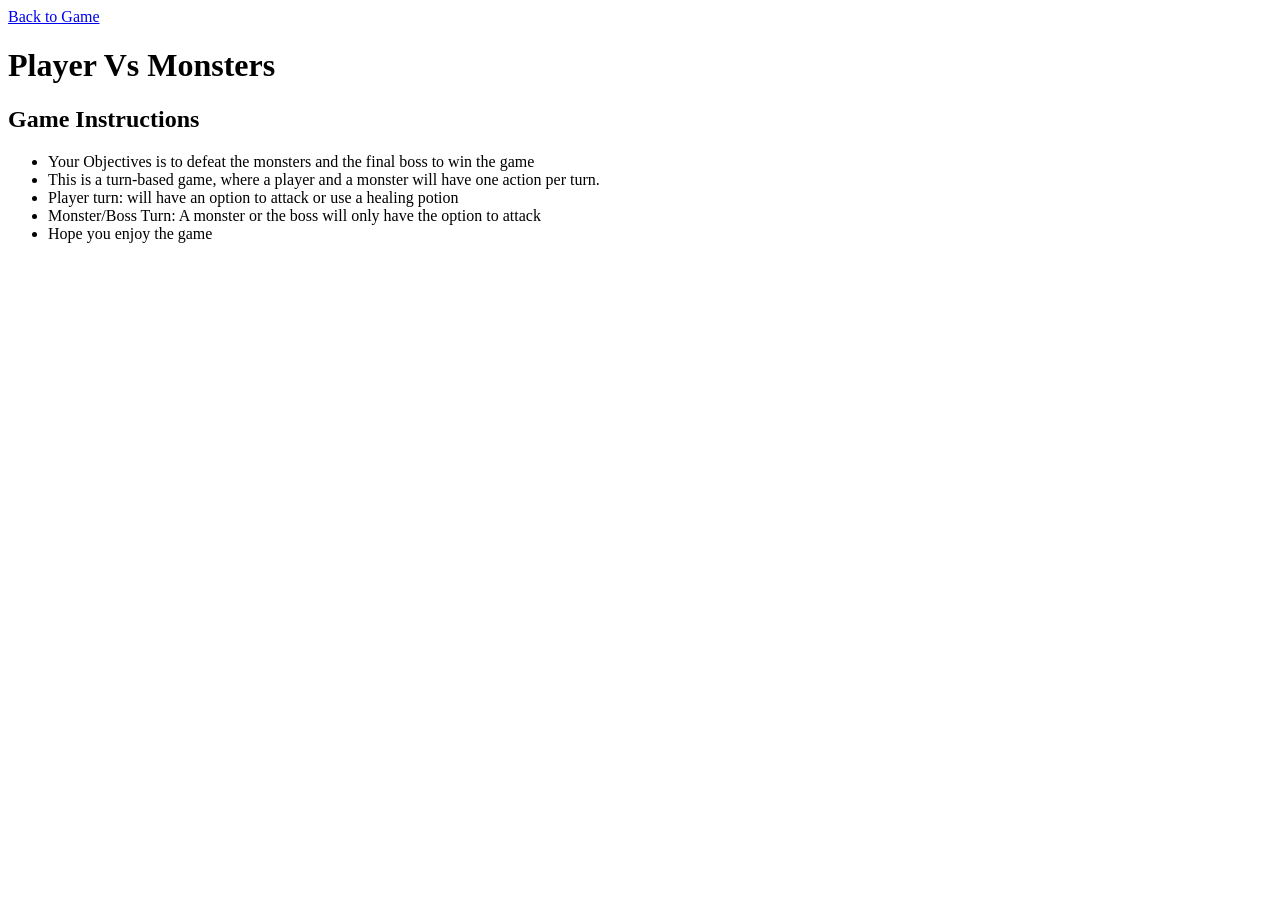
==== html/gameInstructions.html @ a50f2bf2 "Organized the code + added the basic html required for the main game for now" ====
<!DOCTYPE html>
<html lang="en">
<head>
    <meta charset="UTF-8">
    <meta name="viewport" content="width=device-width, initial-scale=1.0">
    <title>Game Instructions</title>
    <link rel="stylesheet" href="./css/style.css">
    <script src="./js/app.js" defer></script>
    <a href="/index.html">Back to Game</a>
</head>
<body>
    <h1>Player Vs Monsters</h1>

    <h2>Game Instructions</h2>
    <div id="GameInstructions">
        <ul id="InstructionsList">
            <li>Your Objectives is to defeat the monsters and the final boss to win the game</li>
            <li>This is a turn-based game, where a player and a monster will have one action per turn.</li>
            <li>Player turn: will have an option to attack or use a healing potion</li>
            <li>Monster/Boss Turn:  A monster or the boss will only have the option to attack</li>
            <li>Hope you enjoy the game</li>
        </ul>
    </div>
</body>
</html>
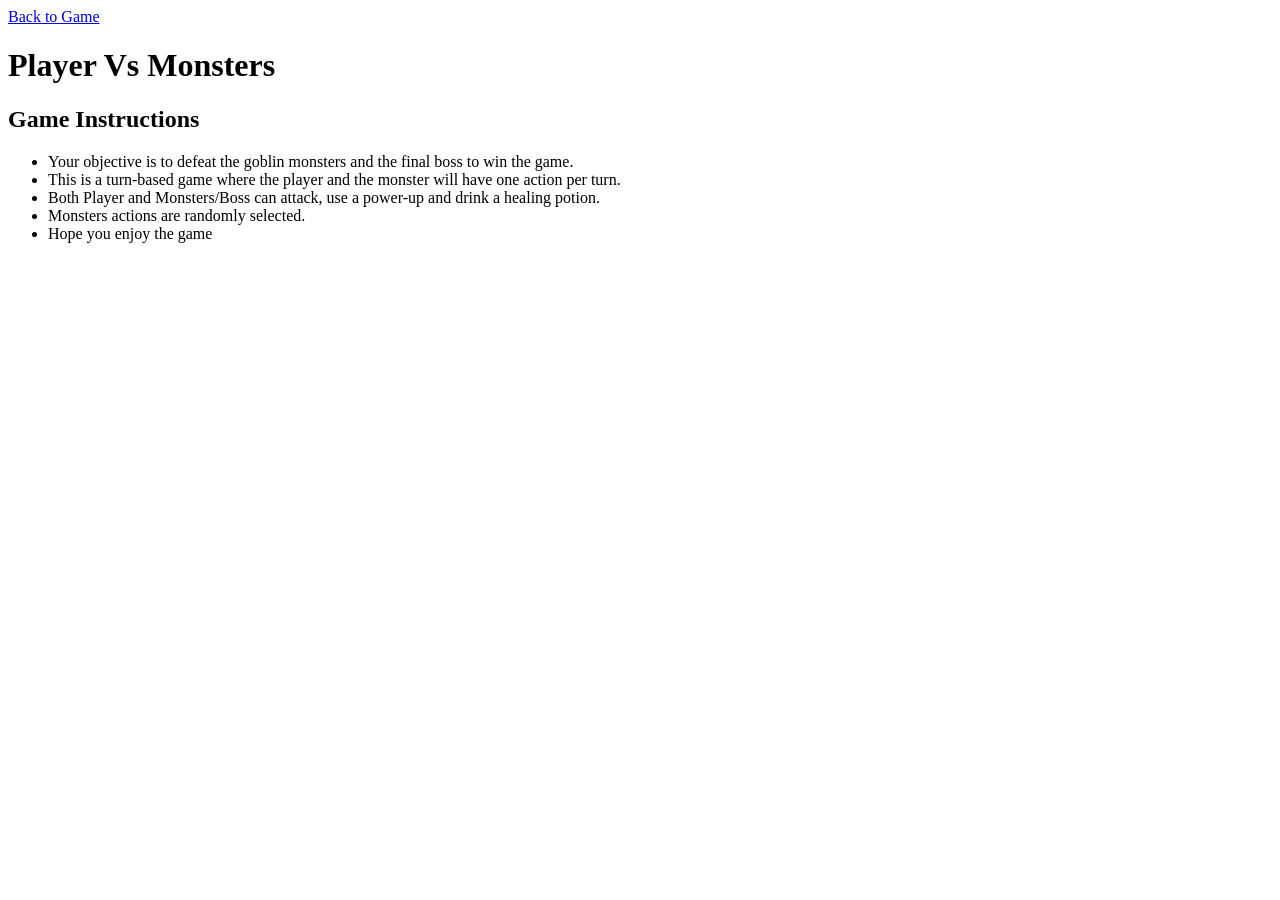
==== commit 6d55cc66: "Update game instructions messages" ====
--- a/html/gameInstructions.html
+++ b/html/gameInstructions.html
@@ -5,19 +5,22 @@
     <meta name="viewport" content="width=device-width, initial-scale=1.0">
     <title>Game Instructions</title>
     <link rel="stylesheet" href="./css/style.css">
-    <script src="./js/app.js" defer></script>
     <a href="/index.html">Back to Game</a>
 </head>
 <body>
     <h1>Player Vs Monsters</h1>
-
     <h2>Game Instructions</h2>
+    
     <div id="GameInstructions">
         <ul id="InstructionsList">
-            <li>Your Objectives is to defeat the monsters and the final boss to win the game</li>
-            <li>This is a turn-based game, where a player and a monster will have one action per turn.</li>
-            <li>Player turn: will have an option to attack or use a healing potion</li>
-            <li>Monster/Boss Turn:  A monster or the boss will only have the option to attack</li>
+            <li>Your objective is to defeat the goblin monsters and the final boss to win the game.</li>
+
+            <li>This is a turn-based game where the player and the monster will have one action per turn.</li>
+
+            <li>Both Player and Monsters/Boss can attack, use a power-up and drink a healing potion.</li>
+
+            <li>Monsters actions are randomly selected.</li>
+
             <li>Hope you enjoy the game</li>
         </ul>
     </div>
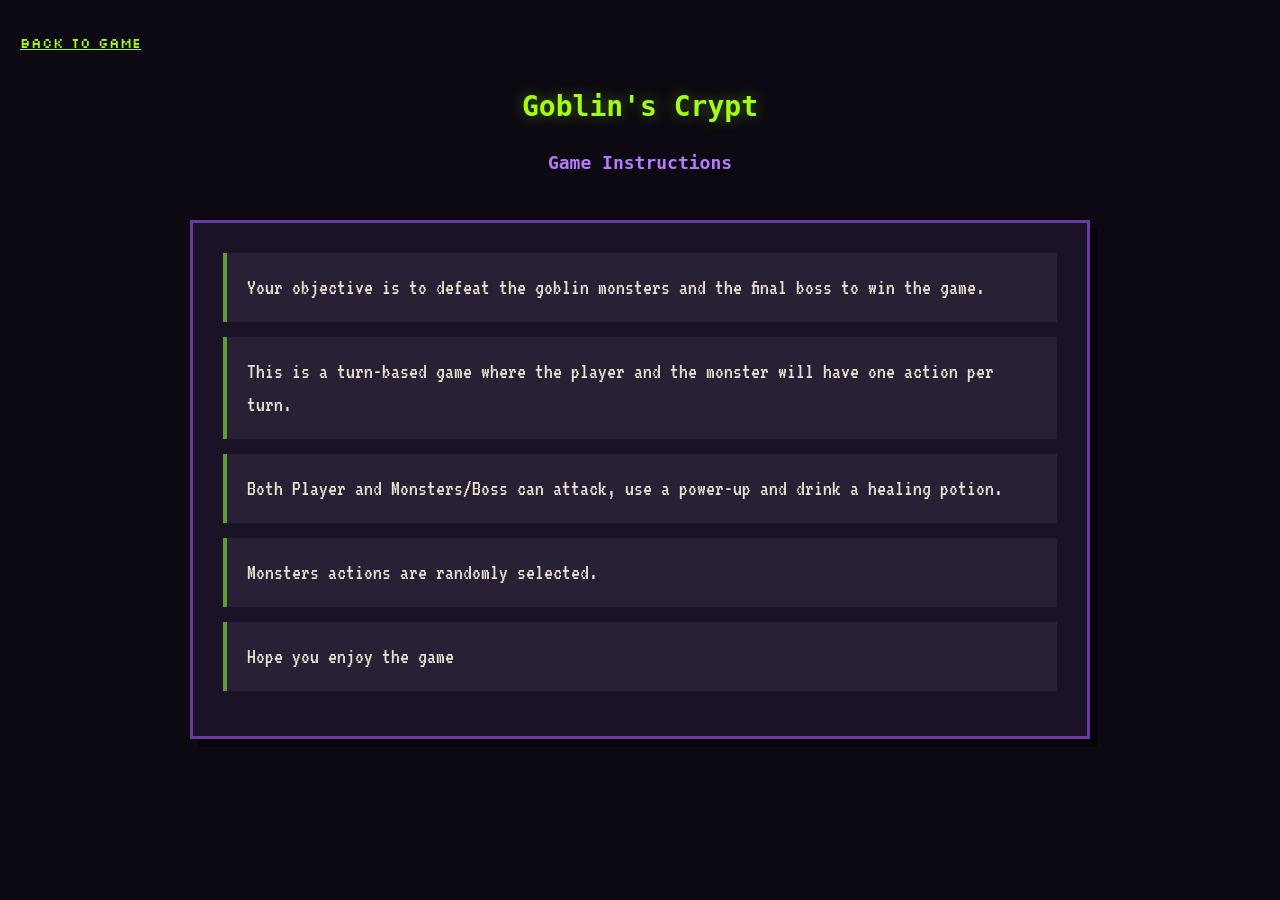
==== commit 6b0783f0: "Adjust CSS + HTML | HTML added a div for player and monster to adjust position later in css" ====
--- a/html/gameInstructions.html
+++ b/html/gameInstructions.html
@@ -3,14 +3,14 @@
 <head>
     <meta charset="UTF-8">
     <meta name="viewport" content="width=device-width, initial-scale=1.0">
-    <title>Game Instructions</title>
-    <link rel="stylesheet" href="./css/style.css">
+    <title>Goblin's Crypt - Game Instructions</title>
+    <link rel="stylesheet" href="../css/style.css">
     <a href="/index.html">Back to Game</a>
 </head>
 <body>
-    <h1>Player Vs Monsters</h1>
+    <h1>Goblin's Crypt</h1>
     <h2>Game Instructions</h2>
-    
+
     <div id="GameInstructions">
         <ul id="InstructionsList">
             <li>Your objective is to defeat the goblin monsters and the final boss to win the game.</li>
--- a/css/style.css
+++ b/css/style.css
@@ -0,0 +1,125 @@
+
+@import url('https://fonts.googleapis.com/css2?family=Press+Start+2P&family=Silkscreen:wght@400;700&family=VT323&display=swap');
+
+:root {
+  /* Background */
+  --bg-main: #0C0912;
+  --bg-section: #1A1226;
+  --bg-card: #292035;
+
+  /* Purple */
+  --purple: #693BA0;
+  --purple-light: #B77AFF;
+
+  /* Green */
+  --toxic: #A3FF12;
+  --goblin: #5B9F35;
+
+  /* Text */
+  --text: #E9E0D0;
+  --muted: #9B91A8;
+
+  /* Fonts */
+  --font-heading: 'Press Start 2P', monospace;
+  --font-body: 'VT323', monospace;
+  --font-ui: 'Silkscreen', monospace;
+
+  /* Effects */
+  --glow-green: 0 0 15px #A3FF1266;
+  --glow-purple: 0 0 15px #B77AFF55;
+
+  --border: 3px solid var(--purple);
+}
+
+/* GLOBAL */
+
+* {
+  box-sizing: border-box;
+}
+
+body {
+    margin: 0;
+    min-height: 100vh;
+    padding: 30px 20px;
+
+    background: var(--bg-main);
+    color: var(--text);
+
+    font-family: var(--font-body);
+    font-size: 22px;
+}
+
+h1, h2 {
+    font-family: var(--font-heading);
+    text-align: center;
+    line-height: 1.8;
+}
+
+h1 {
+    color: var(--toxic);
+    font-size: 28px;
+    margin: 30px 0 15px;
+    text-shadow: var(--glow-green);
+}
+
+h2 {
+    color: var(--purple-light);
+    font-size: 18px;
+    margin-bottom: 40px;
+}
+
+#GameInstructions {
+    max-width: 900px;
+    margin: 0 auto;
+    padding: 30px;
+
+    background: var(--bg-section);
+    border: var(--border);
+
+    box-shadow: 8px 8px 0 #07050B;
+}
+
+/* Instructions list */
+
+#InstructionsList {
+    list-style: none;
+    margin: 0;
+    padding: 0;
+}
+
+#InstructionsList li {
+    background: var(--bg-card);
+    border-left: 4px solid var(--goblin);
+
+    padding: 18px 20px;
+    margin-bottom: 15px;
+
+    line-height: 1.5;
+    transition: 0.2s ease;
+}
+
+#InstructionsList li:hover {
+    border-left-color: var(--toxic);
+    background: #342743;
+
+    transform: translateX(5px);
+    box-shadow: var(--glow-green);
+}
+
+/* Back to game link */
+
+a {
+    display: inline-block;
+
+    color: var(--toxic);
+    font-family: var(--font-ui);
+    font-size: 14px;
+
+    text-decoration: underline;
+    transition: 0.2s ease;
+}
+
+a:hover {
+    color: var(--purple-light);
+    text-shadow: var(--glow-purple);
+}
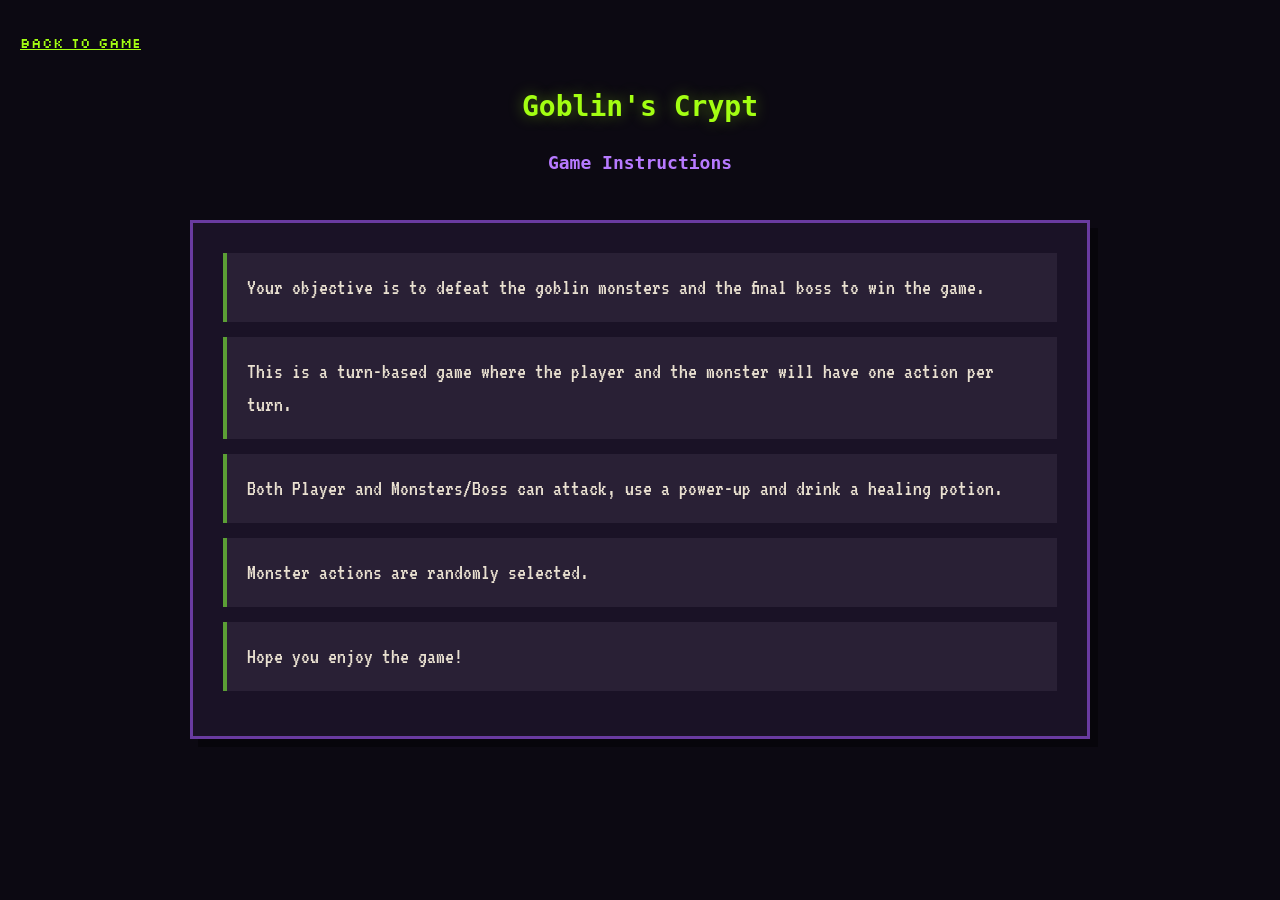
==== commit 9c57a2d8: "Refined HTML & CSS style & added/improved healing potion validation" ====
--- a/html/gameInstructions.html
+++ b/html/gameInstructions.html
@@ -19,9 +19,9 @@
 
             <li>Both Player and Monsters/Boss can attack, use a power-up and drink a healing potion.</li>
 
-            <li>Monsters actions are randomly selected.</li>
+            <li>Monster actions are randomly selected.</li>
 
-            <li>Hope you enjoy the game</li>
+            <li>Hope you enjoy the game!</li>
         </ul>
     </div>
 </body>
